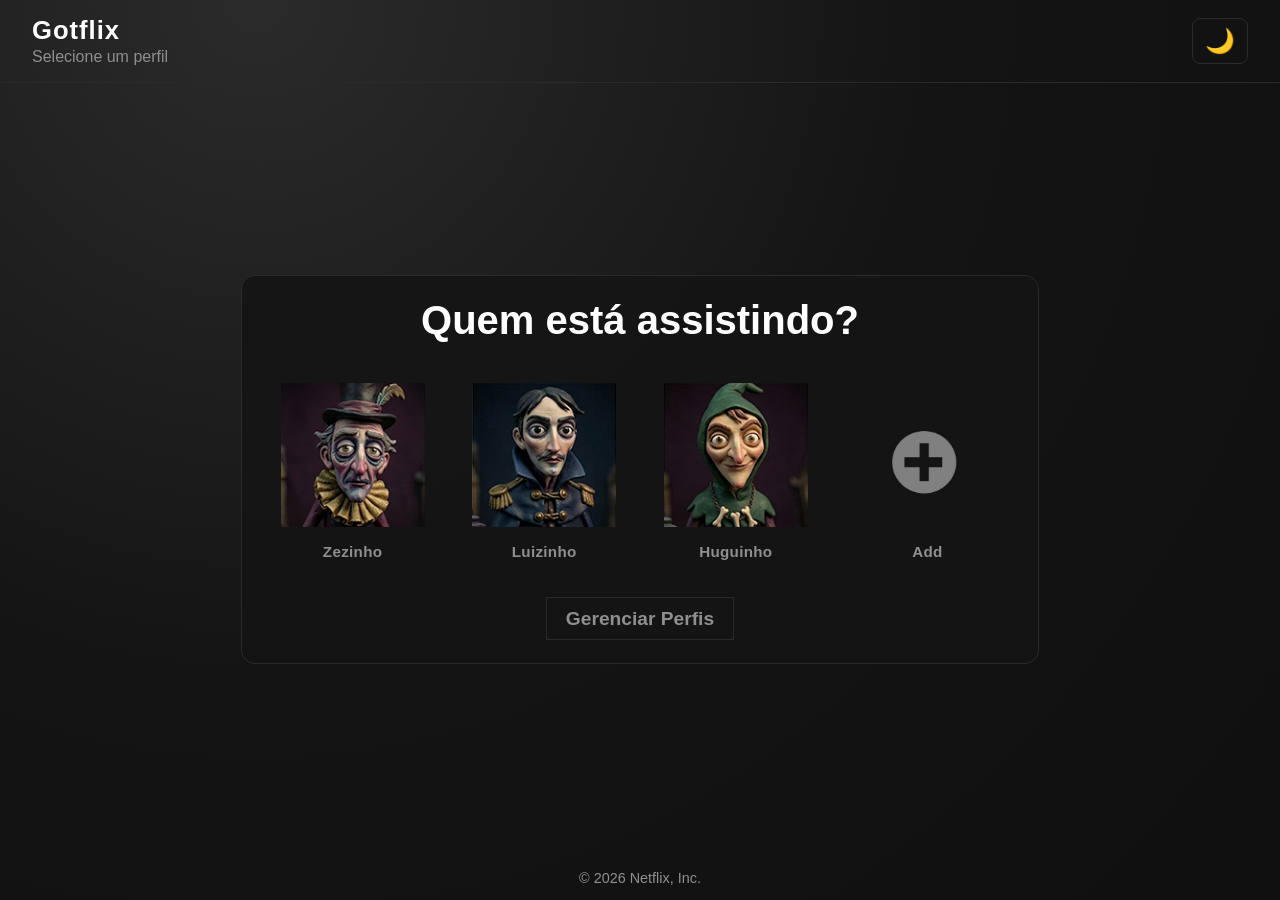
==== index.html @ c2091bd4 "first commit" ====
<!doctype html>
<html lang="en">
  <head>
    <meta charset="UTF-8" />
    <meta name="viewport" content="width=device-width, initial-scale=1.0" />
    <link rel="stylesheet" href="style.css" />
    <title>Gotflix</title>
  </head>
  <body>
    <header>
      <div class="brand">
        <h1>Gotflix</h1>
        <p>Selecione um perfil</p>
      </div>
      <button
        id="theme-toggle"
        class="theme-toggle"
        aria-label="Alternar modo escuro/claro"
      >
        <span class="icon">🌙</span>
      </button>
    </header>

    <main>
      <section aria-labelledby="profiles-title" class="profiles">
        <h2 id="profiles-title">Quem está assistindo?</h2>

        <div class="profiles-list" id="profiles-list">
          <!-- Profiles will be loaded here -->
        </div>
        <div class="botao">
          <button id="manage-profiles" aria-label="Gerenciar perfis existentes">
            Gerenciar Perfis
          </button>
        </div>
      </section>
    </main>

    <footer>
      <p>© 2026 Netflix, Inc.</p>
    </footer>
    <script src="theme.js"></script>
    <script src="profiles.js"></script>
  </body>
</html>
---- style.css ----
/* Estilo inspirado na Netflix */
:root {
  --bg: #141414;
  --surface: #1f1f1f;
  --text: #e5e5e5;
  --muted: #8f8f8f;
  --accent: #eeeeee;
  --border: #2a2a2a;
}

html[data-theme="light"] {
  --bg: #f5f5f5;
  --surface: #ffffff;
  --text: #1a1a1a;
  --muted: #6b6b6b;
  --accent: #1a1a1a;
  --border: #e0e0e0;
}

* {
  box-sizing: border-box;
}

body {
  margin: 0;
  min-height: 100vh;
  font-family: "Helvetica Neue", Arial, sans-serif;
  color: var(--text);
  background: var(--bg);
  display: flex;
  flex-direction: column;
  transition:
    background-color 0.3s ease,
    color 0.3s ease;
}

html[data-theme="dark"] body {
  background: radial-gradient(
    circle at 20% 0%,
    #2b2b2b 0%,
    #141414 50%,
    #0f0f0f 100%
  );
}

header {
  padding: 1rem 2rem;
  border-bottom: 1px solid var(--border);
  display: flex;
  justify-content: space-between;
  align-items: center;
  transition: border-color 0.3s ease;
}

header .brand {
  display: flex;
  flex-direction: column;
}

header .brand h1 {
  margin: 0;
  font-size: 1.6rem;
  letter-spacing: 0.0625rem;
  color: #fff;
}

html[data-theme="light"] header .brand h1 {
  color: var(--muted);
}

header .brand p {
  margin: 0.2rem 0 0;
  color: var(--muted);
}

.theme-toggle {
  background: transparent;
  border: 1px solid var(--border);
  border-radius: 0.5rem;
  padding: 0.5rem 0.75rem;
  font-size: 1.5rem;
  cursor: pointer;
  transition: all 0.3s ease;
  display: flex;
  align-items: center;
  justify-content: center;
  color: var(--text);
}

.theme-toggle:hover {
  background: var(--border);
  transform: scale(1.1);
}

main {
  max-width: 1000px;
  margin: auto;
  padding: 0 1.2rem;
  display: flex;
  align-items: center;
  justify-content: center;
  flex: 1;
}

section.profiles {
  width: 100%;
  background: rgba(20, 20, 20, 0.9);
  border: 1px solid var(--border);
  border-radius: 0.875rem;
  padding: 1.4rem;
  transition: all 0.3s ease;
  display: flex;
  flex-direction: column;
  align-items: center;
}

html[data-theme="light"] section.profiles {
  background: rgb(245, 245, 245);
}

section.profiles h2 {
  margin: 0 0 1.5rem 0;
  font-size: 2.5rem;
  color: #fff;
  text-align: center;
  width: 100%;
}

html[data-theme="light"] section.profiles h2 {
  color: var(--muted);
}

.profiles-list {
  display: flex;
  justify-content: center;
  align-items: center;
  flex-wrap: wrap;
  cursor: pointer;
  width: 100%;
  gap: 1rem;
}

.profile figure {
  margin: 0;
  text-align: center;
  padding: 0.8rem;
}

.profile img {
  width: 9.375rem;
  height: 9.375rem;
  border-radius: 0.1875rem;
  object-fit: cover;
  border: 0.1875rem solid transparent;
  transition: border-color 0.2s ease;
}

.profile:hover img,
.profile:focus-visible img {
  border-color: var(--accent);
}

.profile figcaption {
  margin-top: 0.6rem;
  color: var(--muted);
  font-size: 0.95rem;
  letter-spacing: 0.02em;
  font-weight: bold;
}

html[data-theme="light"] .profile figcaption {
  color: var(--muted);
}
.botao {
  display: flex;
  justify-content: center;
  margin-top: 1.5rem;
}
.botao button {
  padding: 0.6rem 1.2rem;
  background: transparent;
  border: 1px solid var(--border);
  font-size: larger;
  color: var(--muted);
  font-weight: bold;
  cursor: pointer;
  transition: all 0.3s ease;
}
button:hover {
  background-color: var(--border);
  color: var(--accent);
}

footer {
  text-align: center;
  color: var(--muted);
  font-size: 0.9rem;
  flex-shrink: 0;
}

/* Add Profile Styles */
.add-profile,
.manage-profiles {
  width: 100%;
  background: rgba(20, 20, 20, 0.9);
  border: 1px solid var(--border);
  border-radius: 0.875rem;
  padding: 1.4rem;
}

html[data-theme="light"] .add-profile,
html[data-theme="light"] .manage-profiles {
  background: rgb(245, 245, 245);
}

.add-profile h2,
.manage-profiles h2 {
  margin: 0 0 1rem;
  font-size: 2.5rem;
  color: #fff;
  text-align: center;
}

html[data-theme="light"] .add-profile h2,
html[data-theme="light"] .manage-profiles h2 {
  color: var(--muted);
}

.form-group {
  margin-bottom: 1rem;
}

.form-group label {
  display: block;
  margin-bottom: 0.5rem;
  color: var(--muted);
}

.form-group input[type="text"],
.form-group input[type="checkbox"] {
  padding: 0.5rem;
  border: 1px solid var(--border);
  border-radius: 0.25rem;
  background: var(--surface);
  color: var(--text);
  width: 100%;
  font-size: 1rem;
}

.checkbox-group input[type="checkbox"] {
  width: auto;
  margin-right: 0.5rem;
  cursor: pointer;
}

.checkbox-group label {
  display: flex;
  align-items: center;
  cursor: pointer;
}

.avatar-selection {
  display: flex;
  gap: 1rem;
  flex-wrap: wrap;
}

.avatar-selection label {
  display: flex;
  flex-direction: column;
  align-items: center;
  cursor: pointer;
}

.avatar-selection img {
  width: 4rem;
  height: 4rem;
  border-radius: 0.25rem;
  border: 2px solid transparent;
}

.avatar-selection input:checked + img {
  border-color: var(--accent);
}

button[type="submit"],
button[type="button"] {
  padding: 0.6rem 1.2rem;

  background: transparent;
  border: 1px solid var(--border);
  color: var(--muted);
  cursor: pointer;
  margin-right: 0.5rem;
}

button[type="submit"]:hover,
button[type="button"]:hover {
  background: var(--border);
}

/* Manage Profiles Styles */
#profiles-container {
  display: flex;
  flex-direction: column;
  gap: 1rem;
}

.profile-item {
  display: flex;
  align-items: center;
  gap: 1rem;
  padding: 1rem;
  background: var(--surface);
  border: 1px solid var(--border);
  border-radius: 0.5rem;
}

.profile-item img {
  width: 3rem;
  height: 3rem;
  border-radius: 0.25rem;
}

.profile-name {
  flex: 1;
  color: var(--muted);
  font-size: 0.95rem;
  letter-spacing: 0.02em;
  font-weight: bold;
}

.edit-btn,
.delete-btn {
  padding: 0.4rem 0.8rem;

  border: 1px solid var(--border);
  background: transparent;
  color: var(--muted);
  cursor: pointer;
}

.edit-btn:hover {
  background: var(--accent);
  color: var(--bg);
}

.delete-btn:hover {
  background: #e74c3c;
  color: white;
}
.manage-profiles .btnOnclick {
  padding: 0.6rem 1.2rem;
  margin-top: 0.5rem;
  background: transparent;
  border: 1px solid var(--border);
  font-size: larger;
  color: var(--muted);
  font-weight: bold;
  cursor: pointer;
  transition: all 0.3s ease;
}

/* Responsividade */
@media (max-width: 768px) {
  header {
    padding: 1rem;
    gap: 1rem;
    flex-wrap: wrap;
  }

  header .brand h1 {
    font-size: 1.4rem;
  }

  .theme-toggle {
    font-size: 1.25rem;
    padding: 0.4rem 0.6rem;
  }

  main {
    padding: 0 1rem;
    min-height: calc(100vh - 80px);
  }

  section.profiles,
  .add-profile,
  .manage-profiles {
    height: auto;
    padding: 1rem;
  }

  section.profiles h2,
  .add-profile h2,
  .manage-profiles h2 {
    font-size: 2rem;
    margin-bottom: 1.5rem;
  }

  .profiles-list {
    display: grid;
    grid-template-columns: repeat(2, 1fr);
    gap: 1rem;
    justify-items: center;
    flex-wrap: wrap;
  }

  .profile img {
    width: 7.5rem;
    height: 7.5rem;
  }

  .profile figcaption {
    font-size: 0.85rem;
  }

  .botao button {
    font-size: 1rem;
    padding: 0.5rem 1rem;
  }

  .form-group {
    margin-bottom: 1.5rem;
  }

  .form-group label {
    font-size: 0.95rem;
  }

  .avatar-selection {
    gap: 0.8rem;
  }

  .avatar-selection img {
    width: 3.5rem;
    height: 3.5rem;
  }

  .profile-item {
    flex-direction: column;
    text-align: center;
  }

  .edit-btn,
  .delete-btn {
    padding: 0.4rem 0.8rem;
    font-size: 0.9rem;
  }
}

@media (max-width: 480px) {
  section.profiles h2 {
    font-size: 1.8rem;
  }

  .profile img {
    width: 6.25rem;
    height: 6.25rem;
  }

  .profiles-list {
    gap: 0.8rem;
  }
}
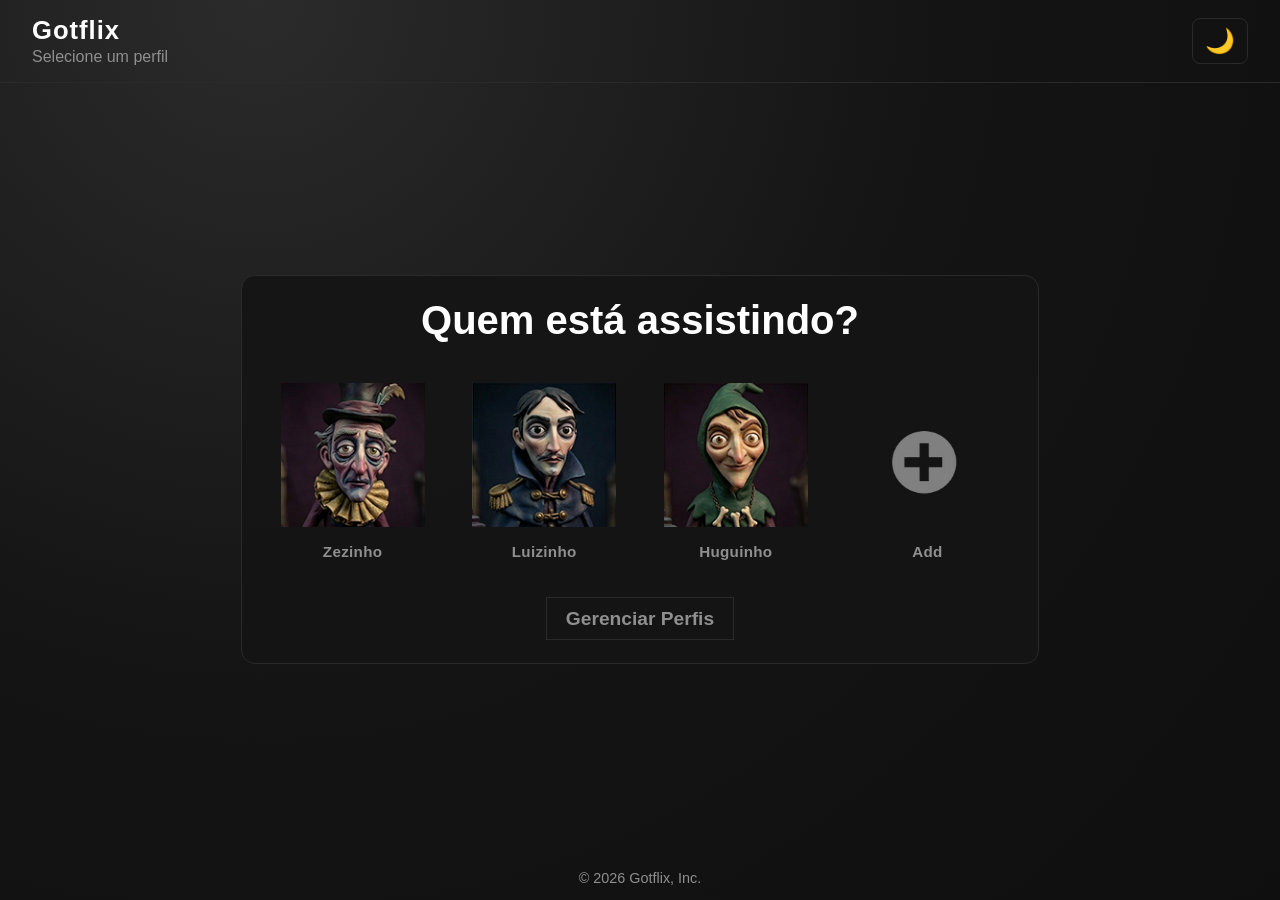
==== commit 83dc4b9f: "footer" ====
--- a/index.html
+++ b/index.html
@@ -3,7 +3,7 @@
   <head>
     <meta charset="UTF-8" />
     <meta name="viewport" content="width=device-width, initial-scale=1.0" />
-    <link rel="stylesheet" href="style.css" />
+    <link rel="stylesheet" href="css/style.css" />
     <title>Gotflix</title>
   </head>
   <body>
@@ -37,9 +37,9 @@
     </main>
 
     <footer>
-      <p>© 2026 Netflix, Inc.</p>
+      <p>© 2026 Gotflix, Inc.</p>
     </footer>
-    <script src="theme.js"></script>
-    <script src="profiles.js"></script>
+    <script src="js/theme.js"></script>
+    <script src="js/profiles.js"></script>
   </body>
 </html>
--- a/css/style.css
+++ b/css/style.css
@@ -0,0 +1,472 @@
+/* Estilo inspirado na Netflix */
+:root {
+  --bg: #141414;
+  --surface: #1f1f1f;
+  --text: #e5e5e5;
+  --muted: #8f8f8f;
+  --accent: #eeeeee;
+  --border: #2a2a2a;
+}
+
+html[data-theme="light"] {
+  --bg: #f5f5f5;
+  --surface: #ffffff;
+  --text: #1a1a1a;
+  --muted: #6b6b6b;
+  --accent: #1a1a1a;
+  --border: #e0e0e0;
+}
+
+* {
+  box-sizing: border-box;
+}
+
+body {
+  margin: 0;
+  min-height: 100vh;
+  font-family: "Helvetica Neue", Arial, sans-serif;
+  color: var(--text);
+  background: var(--bg);
+  display: flex;
+  flex-direction: column;
+  transition:
+    background-color 0.3s ease,
+    color 0.3s ease;
+}
+
+html[data-theme="dark"] body {
+  background: radial-gradient(
+    circle at 20% 0%,
+    #2b2b2b 0%,
+    #141414 50%,
+    #0f0f0f 100%
+  );
+}
+
+header {
+  padding: 1rem 2rem;
+  border-bottom: 1px solid var(--border);
+  display: flex;
+  justify-content: space-between;
+  align-items: center;
+  transition: border-color 0.3s ease;
+}
+
+header .brand {
+  display: flex;
+  flex-direction: column;
+}
+
+header .brand h1 {
+  margin: 0;
+  font-size: 1.6rem;
+  letter-spacing: 0.0625rem;
+  color: #fff;
+}
+
+html[data-theme="light"] header .brand h1 {
+  color: var(--muted);
+}
+
+header .brand p {
+  margin: 0.2rem 0 0;
+  color: var(--muted);
+}
+
+.theme-toggle {
+  background: transparent;
+  border: 1px solid var(--border);
+  border-radius: 0.5rem;
+  padding: 0.5rem 0.75rem;
+  font-size: 1.5rem;
+  cursor: pointer;
+  transition: all 0.3s ease;
+  display: flex;
+  align-items: center;
+  justify-content: center;
+  color: var(--text);
+}
+
+.theme-toggle:hover {
+  background: var(--border);
+  transform: scale(1.1);
+}
+
+main {
+  max-width: 1000px;
+  margin: auto;
+  padding: 0 1.2rem;
+  display: flex;
+  align-items: center;
+  justify-content: center;
+  flex: 1;
+}
+
+section.profiles {
+  width: 100%;
+  background: rgba(20, 20, 20, 0.9);
+  border: 1px solid var(--border);
+  border-radius: 0.875rem;
+  padding: 1.4rem;
+  transition: all 0.3s ease;
+  display: flex;
+  flex-direction: column;
+  align-items: center;
+}
+
+html[data-theme="light"] section.profiles {
+  background: rgb(245, 245, 245);
+}
+
+section.profiles h2 {
+  margin: 0 0 1.5rem 0;
+  font-size: 2.5rem;
+  color: #fff;
+  text-align: center;
+  width: 100%;
+}
+
+html[data-theme="light"] section.profiles h2 {
+  color: var(--muted);
+}
+
+.profiles-list {
+  display: flex;
+  justify-content: center;
+  align-items: center;
+  flex-wrap: wrap;
+  cursor: pointer;
+  width: 100%;
+  gap: 1rem;
+}
+
+.profile figure {
+  margin: 0;
+  text-align: center;
+  padding: 0.8rem;
+}
+
+.profile img {
+  width: 9.375rem;
+  height: 9.375rem;
+  border-radius: 0.1875rem;
+  object-fit: cover;
+  border: 0.1875rem solid transparent;
+  transition: border-color 0.2s ease;
+}
+
+.profile:hover img,
+.profile:focus-visible img {
+  border-color: var(--accent);
+}
+
+.profile figcaption {
+  margin-top: 0.6rem;
+  color: var(--muted);
+  font-size: 0.95rem;
+  letter-spacing: 0.02em;
+  font-weight: bold;
+}
+
+html[data-theme="light"] .profile figcaption {
+  color: var(--muted);
+}
+.botao {
+  display: flex;
+  justify-content: center;
+  margin-top: 1.5rem;
+}
+.botao button {
+  padding: 0.6rem 1.2rem;
+  background: transparent;
+  border: 1px solid var(--border);
+  font-size: larger;
+  color: var(--muted);
+  font-weight: bold;
+  cursor: pointer;
+  transition: all 0.3s ease;
+}
+button:hover {
+  background-color: var(--border);
+  color: var(--accent);
+}
+
+footer {
+  text-align: center;
+  color: var(--muted);
+  font-size: 0.9rem;
+  flex-shrink: 0;
+}
+
+/* Add Profile Styles */
+.add-profile,
+.manage-profiles {
+  width: 100%;
+  background: rgba(20, 20, 20, 0.9);
+  border: 1px solid var(--border);
+  border-radius: 0.875rem;
+  padding: 1.4rem;
+}
+
+html[data-theme="light"] .add-profile,
+html[data-theme="light"] .manage-profiles {
+  background: rgb(245, 245, 245);
+}
+
+.add-profile h2,
+.manage-profiles h2 {
+  margin: 0 0 1rem;
+  font-size: 2.5rem;
+  color: #fff;
+  text-align: center;
+}
+
+html[data-theme="light"] .add-profile h2,
+html[data-theme="light"] .manage-profiles h2 {
+  color: var(--muted);
+}
+
+.form-group {
+  margin-bottom: 1rem;
+}
+
+.form-group label {
+  display: block;
+  margin-bottom: 0.5rem;
+  color: var(--muted);
+}
+
+.form-group input[type="text"],
+.form-group input[type="checkbox"] {
+  padding: 0.5rem;
+  border: 1px solid var(--border);
+  border-radius: 0.25rem;
+  background: var(--surface);
+  color: var(--text);
+  width: 100%;
+  font-size: 1rem;
+}
+
+.checkbox-group input[type="checkbox"] {
+  width: auto;
+  margin-right: 0.5rem;
+  cursor: pointer;
+}
+
+.checkbox-group label {
+  display: flex;
+  align-items: center;
+  cursor: pointer;
+}
+
+.avatar-selection {
+  display: flex;
+  gap: 1rem;
+  flex-wrap: wrap;
+}
+
+.avatar-selection label {
+  display: flex;
+  flex-direction: column;
+  align-items: center;
+  cursor: pointer;
+}
+
+.avatar-selection img {
+  width: 4rem;
+  height: 4rem;
+  border-radius: 0.25rem;
+  border: 2px solid transparent;
+}
+
+.avatar-selection input:checked + img {
+  border-color: var(--accent);
+}
+
+button[type="submit"],
+button[type="button"] {
+  padding: 0.6rem 1.2rem;
+
+  background: transparent;
+  border: 1px solid var(--border);
+  color: var(--muted);
+  cursor: pointer;
+  margin-right: 0.5rem;
+}
+
+button[type="submit"]:hover,
+button[type="button"]:hover {
+  background: var(--border);
+}
+
+/* Manage Profiles Styles */
+#profiles-container {
+  display: flex;
+  flex-direction: column;
+  gap: 1rem;
+}
+
+.profile-item {
+  display: flex;
+  align-items: center;
+  gap: 1rem;
+  padding: 1rem;
+  background: var(--surface);
+  border: 1px solid var(--border);
+  border-radius: 0.5rem;
+}
+
+.profile-item img {
+  width: 3rem;
+  height: 3rem;
+  border-radius: 0.25rem;
+}
+
+.profile-name {
+  flex: 1;
+  color: var(--muted);
+  font-size: 0.95rem;
+  letter-spacing: 0.02em;
+  font-weight: bold;
+}
+
+.edit-btn,
+.delete-btn {
+  padding: 0.4rem 0.8rem;
+
+  border: 1px solid var(--border);
+  background: transparent;
+  color: var(--muted);
+  cursor: pointer;
+}
+
+.edit-btn:hover {
+  background: var(--accent);
+  color: var(--bg);
+}
+
+.delete-btn:hover {
+  background: #e74c3c;
+  color: white;
+}
+.manage-profiles .btnOnclick {
+  padding: 0.6rem 1.2rem;
+  margin-top: 0.5rem;
+  background: transparent;
+  border: 1px solid var(--border);
+  font-size: larger;
+  color: var(--muted);
+  font-weight: bold;
+  cursor: pointer;
+  transition: all 0.3s ease;
+}
+
+/* Responsividade */
+@media (max-width: 768px) {
+  header {
+    padding: 1rem;
+    gap: 1rem;
+    flex-wrap: wrap;
+  }
+
+  header .brand h1 {
+    font-size: 1.4rem;
+  }
+
+  .theme-toggle {
+    font-size: 1.25rem;
+    padding: 0.4rem 0.6rem;
+  }
+
+  main {
+    padding: 0 1rem;
+    min-height: calc(100vh - 80px);
+  }
+
+  section.profiles,
+  .add-profile,
+  .manage-profiles {
+    height: auto;
+    padding: 1rem;
+  }
+
+  section.profiles h2,
+  .add-profile h2,
+  .manage-profiles h2 {
+    font-size: 2rem;
+    margin-bottom: 1.5rem;
+  }
+
+  .profiles-list {
+    display: grid;
+    grid-template-columns: repeat(2, 1fr);
+    gap: 1rem;
+    justify-items: center;
+    flex-wrap: wrap;
+  }
+
+  .profile img {
+    width: 7.5rem;
+    height: 7.5rem;
+  }
+
+  .profile figcaption {
+    font-size: 0.85rem;
+  }
+
+  .botao button {
+    font-size: 1rem;
+    padding: 0.5rem 1rem;
+  }
+
+  .form-group {
+    margin-bottom: 1.5rem;
+  }
+
+  .form-group label {
+    font-size: 0.95rem;
+  }
+
+  .avatar-selection {
+    gap: 0.8rem;
+  }
+
+  .avatar-selection img {
+    width: 3.5rem;
+    height: 3.5rem;
+  }
+
+  .profile-item {
+    flex-direction: column;
+    text-align: center;
+  }
+
+  .edit-btn,
+  .delete-btn {
+    padding: 0.4rem 0.8rem;
+    font-size: 0.9rem;
+  }
+  #profiles-container {
+    display: flex;
+    flex-direction: row;
+    gap: 1rem;
+    flex-wrap: wrap;
+    justify-content: center;
+   
+  }
+}
+
+@media (max-width: 480px) {
+  section.profiles h2 {
+    font-size: 1.8rem;
+  }
+
+  .profile img {
+    width: 6.25rem;
+    height: 6.25rem;
+  }
+
+  .profiles-list {
+    gap: 0.8rem;
+  }
+}
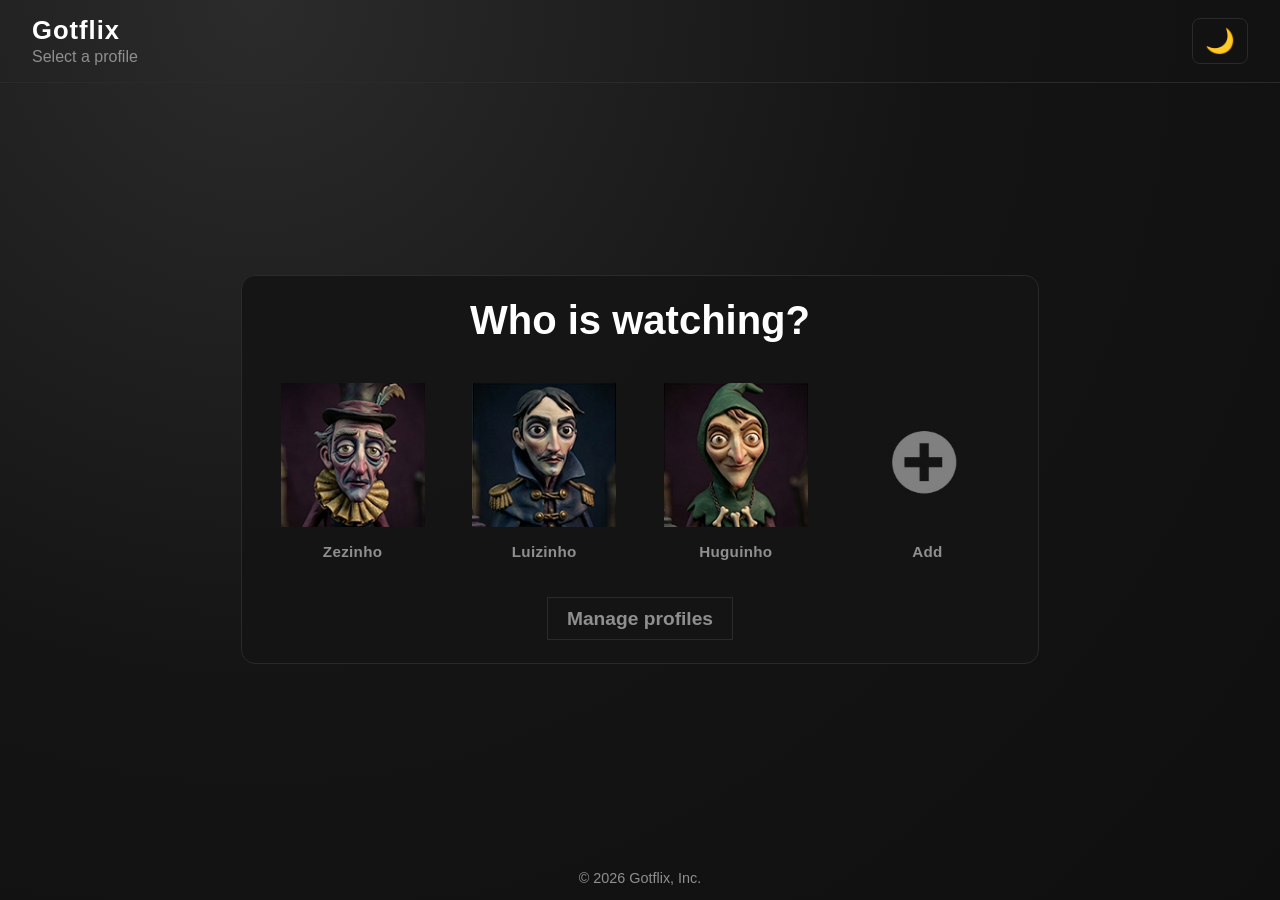
==== commit 40b67a39: "add Readme" ====
--- a/index.html
+++ b/index.html
@@ -10,7 +10,7 @@
     <header>
       <div class="brand">
         <h1>Gotflix</h1>
-        <p>Selecione um perfil</p>
+        <p>Select a profile</p>
       </div>
       <button
         id="theme-toggle"
@@ -23,14 +23,14 @@
 
     <main>
       <section aria-labelledby="profiles-title" class="profiles">
-        <h2 id="profiles-title">Quem está assistindo?</h2>
+        <h2 id="profiles-title">Who is watching?</h2>
 
         <div class="profiles-list" id="profiles-list">
           <!-- Profiles will be loaded here -->
         </div>
         <div class="botao">
           <button id="manage-profiles" aria-label="Gerenciar perfis existentes">
-            Gerenciar Perfis
+            Manage profiles
           </button>
         </div>
       </section>
